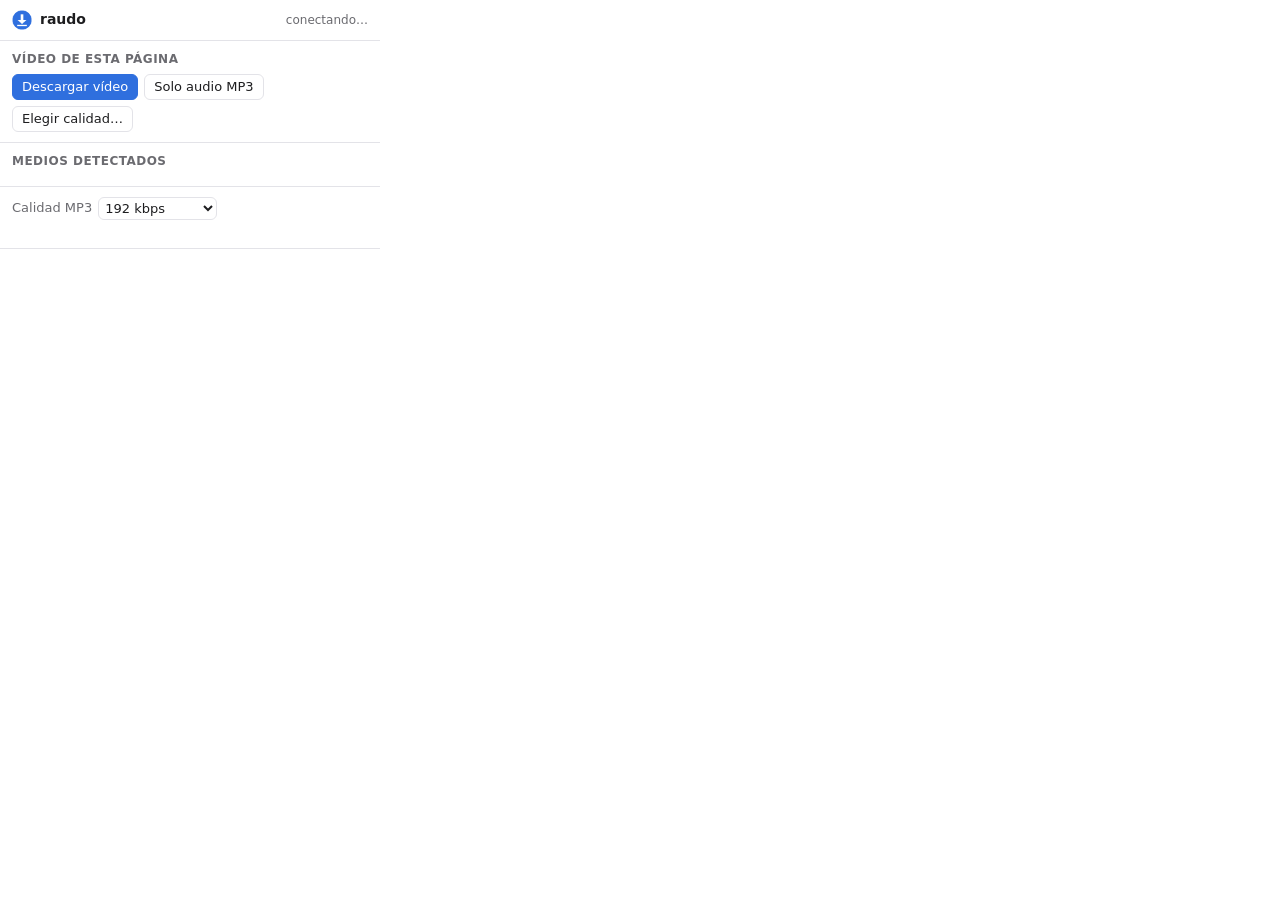
==== extension/popup.html @ 32888cb2 "Add MP3 audio downloads, live downloads in the popup, page-title names - Audio only: VideoOptions.au" ====
<!doctype html>
<html lang="es">
<head>
  <meta charset="utf-8">
  <title>raudo</title>
  <style>
    :root { --fg: #1d1d1f; --muted: #6b6b70; --bg: #ffffff; --line: #e3e3e8; --track: #ececf1; --accent: #2f6fde; --err: #c42b1c; --ok: #1b7f3b; }
    @media (prefers-color-scheme: dark) {
      :root { --fg: #f2f2f5; --muted: #a0a0a8; --bg: #1f1f23; --line: #3a3a40; --track: #33333a; --accent: #6b9cff; --err: #ff7b6e; --ok: #5fd38a; }
    }
    body { font: 13px/1.4 system-ui, sans-serif; color: var(--fg); background: var(--bg); margin: 0; width: 380px; }
    header { display: flex; align-items: center; gap: 8px; padding: 10px 12px; border-bottom: 1px solid var(--line); }
    header img { width: 20px; height: 20px; }
    header h1 { font-size: 14px; margin: 0; flex: 1; }
    #status { font-size: 12px; color: var(--muted); }
    #status.ok { color: var(--ok); } #status.err { color: var(--err); }
    section { padding: 10px 12px; border-bottom: 1px solid var(--line); }
    section:last-child { border-bottom: 0; }
    h2 { font-size: 12px; text-transform: uppercase; letter-spacing: .04em; color: var(--muted); margin: 0 0 6px; }
    ul { list-style: none; margin: 0; padding: 0; max-height: 220px; overflow-y: auto; }
    li { padding: 5px 0; }
    .line { display: flex; align-items: center; gap: 6px; }
    .name { flex: 1; min-width: 0; overflow: hidden; text-overflow: ellipsis; white-space: nowrap; }
    .meta { color: var(--muted); font-size: 11px; white-space: nowrap; font-variant-numeric: tabular-nums; }
    .bar { height: 4px; background: var(--track); border-radius: 2px; margin-top: 4px; overflow: hidden; }
    .bar > div { height: 100%; background: var(--accent); width: 0; transition: width .4s; }
    .bar.indeterminate > div { width: 30%; animation: slide 1.2s infinite ease-in-out; }
    @keyframes slide { from { margin-left: -30%; } to { margin-left: 100%; } }
    .done .bar > div { background: var(--ok); }
    .failed .meta { color: var(--err); }
    button { font: inherit; border: 1px solid var(--line); background: transparent; color: var(--fg); border-radius: 6px; padding: 3px 9px; cursor: pointer; }
    button.primary { background: var(--accent); border-color: var(--accent); color: #fff; }
    button:disabled { opacity: .5; cursor: default; }
    .row { display: flex; gap: 6px; align-items: center; flex-wrap: wrap; }
    select { font: inherit; min-width: 0; padding: 2px; background: var(--bg); color: var(--fg); border: 1px solid var(--line); border-radius: 6px; }
    #formats { flex: 1; }
    .empty, .hint { color: var(--muted); margin: 0; }
    #msg { font-size: 12px; min-height: 1em; }
    #msg.err { color: var(--err); } #msg.ok { color: var(--ok); }
    [hidden] { display: none !important; }
  </style>
</head>
<body>
  <header>
    <img src="icons/32.png" alt="">
    <h1>raudo</h1>
    <span id="status">conectando…</span>
  </header>

  <section id="permission" hidden>
    <p class="hint">raudo necesita acceso a las webs para detectar vídeos y descargas.</p>
    <button id="grant" class="primary">Conceder acceso</button>
  </section>

  <section id="downloads-section" hidden>
    <h2>Descargas</h2>
    <ul id="downloads"></ul>
  </section>

  <section id="page">
    <h2>Vídeo de esta página</h2>
    <div class="row">
      <button id="page-best" class="primary">Descargar vídeo</button>
      <button id="page-mp3">Solo audio MP3</button>
      <button id="page-formats">Elegir calidad…</button>
    </div>
    <div class="row" id="formats-row" hidden style="margin-top:6px">
      <select id="formats"></select>
      <button id="formats-go" class="primary">Descargar</button>
    </div>
    <p class="hint" id="page-hint" hidden style="margin-top:6px">Usa yt-dlp: funciona en YouTube y cientos de webs.</p>
  </section>

  <section>
    <h2>Medios detectados</h2>
    <ul id="media"></ul>
    <p class="empty" id="media-empty"></p>
  </section>

  <section>
    <div class="row">
      <label for="mp3-quality" class="hint">Calidad MP3</label>
      <select id="mp3-quality">
        <option value="128">128 kbps</option>
        <option value="192" selected>192 kbps</option>
        <option value="256">256 kbps</option>
        <option value="320">320 kbps</option>
        <option value="0">Máxima (VBR)</option>
      </select>
    </div>
    <div id="msg" style="margin-top:6px"></div>
  </section>

  <script src="popup.js"></script>
</body>
</html>
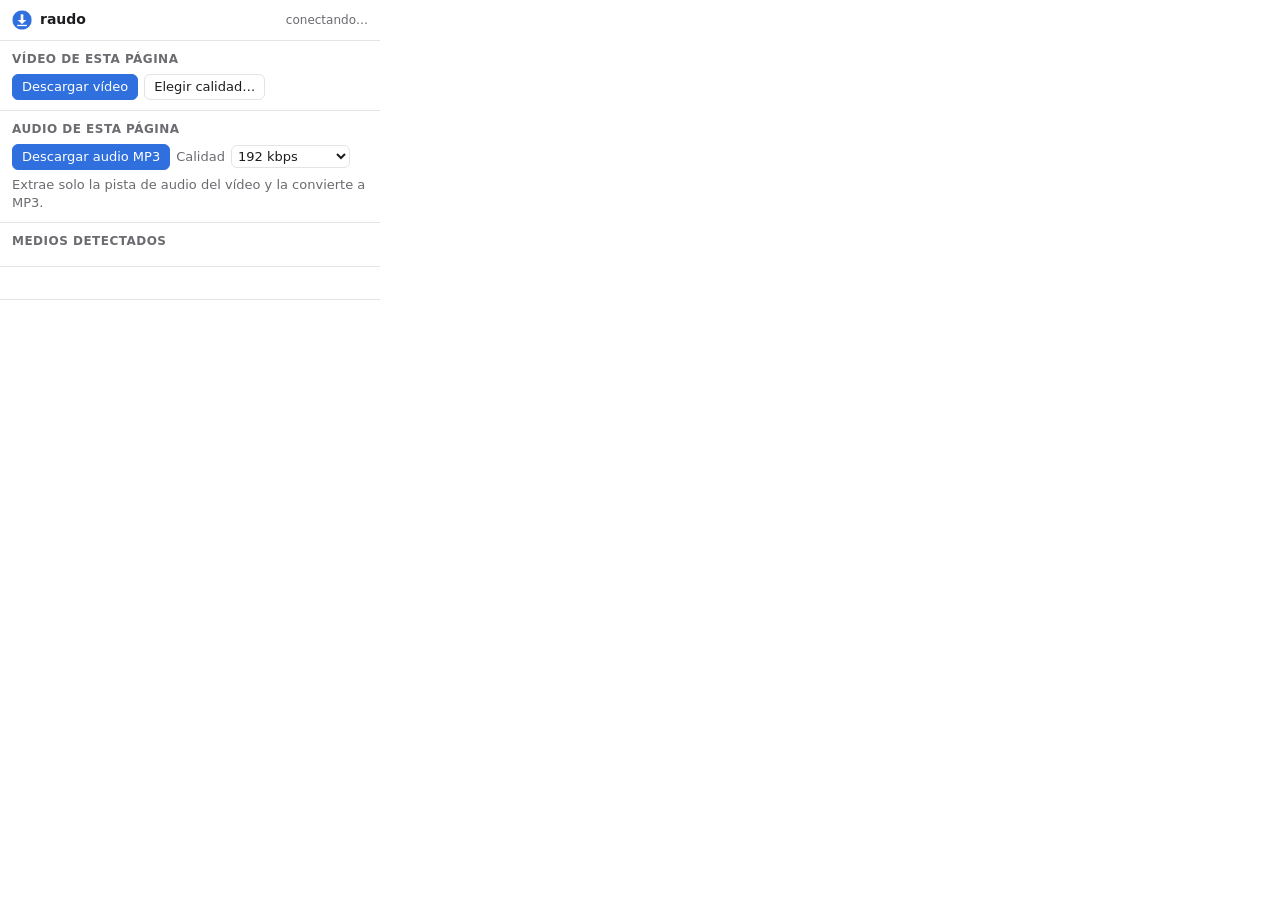
==== commit 052e6b9d: "Never overwrite finished files; cancel and audio section in the popup - yt-dlp now writes its finish" ====
--- a/extension/popup.html
+++ b/extension/popup.html
@@ -53,7 +53,7 @@
   </section>
 
   <section id="downloads-section" hidden>
-    <h2>Descargas</h2>
+    <h2>Descargas en curso</h2>
     <ul id="downloads"></ul>
   </section>
 
@@ -61,7 +61,6 @@
     <h2>Vídeo de esta página</h2>
     <div class="row">
       <button id="page-best" class="primary">Descargar vídeo</button>
-      <button id="page-mp3">Solo audio MP3</button>
       <button id="page-formats">Elegir calidad…</button>
     </div>
     <div class="row" id="formats-row" hidden style="margin-top:6px">
@@ -71,15 +70,11 @@
     <p class="hint" id="page-hint" hidden style="margin-top:6px">Usa yt-dlp: funciona en YouTube y cientos de webs.</p>
   </section>
 
-  <section>
-    <h2>Medios detectados</h2>
-    <ul id="media"></ul>
-    <p class="empty" id="media-empty"></p>
-  </section>
-
-  <section>
+  <section id="audio">
+    <h2>Audio de esta página</h2>
     <div class="row">
-      <label for="mp3-quality" class="hint">Calidad MP3</label>
+      <button id="page-mp3" class="primary">Descargar audio MP3</button>
+      <label for="mp3-quality" class="hint">Calidad</label>
       <select id="mp3-quality">
         <option value="128">128 kbps</option>
         <option value="192" selected>192 kbps</option>
@@ -88,7 +83,17 @@
         <option value="0">Máxima (VBR)</option>
       </select>
     </div>
-    <div id="msg" style="margin-top:6px"></div>
+    <p class="hint" style="margin-top:6px">Extrae solo la pista de audio del vídeo y la convierte a MP3.</p>
+  </section>
+
+  <section>
+    <h2>Medios detectados</h2>
+    <ul id="media"></ul>
+    <p class="empty" id="media-empty"></p>
+  </section>
+
+  <section>
+    <div id="msg"></div>
   </section>
 
   <script src="popup.js"></script>
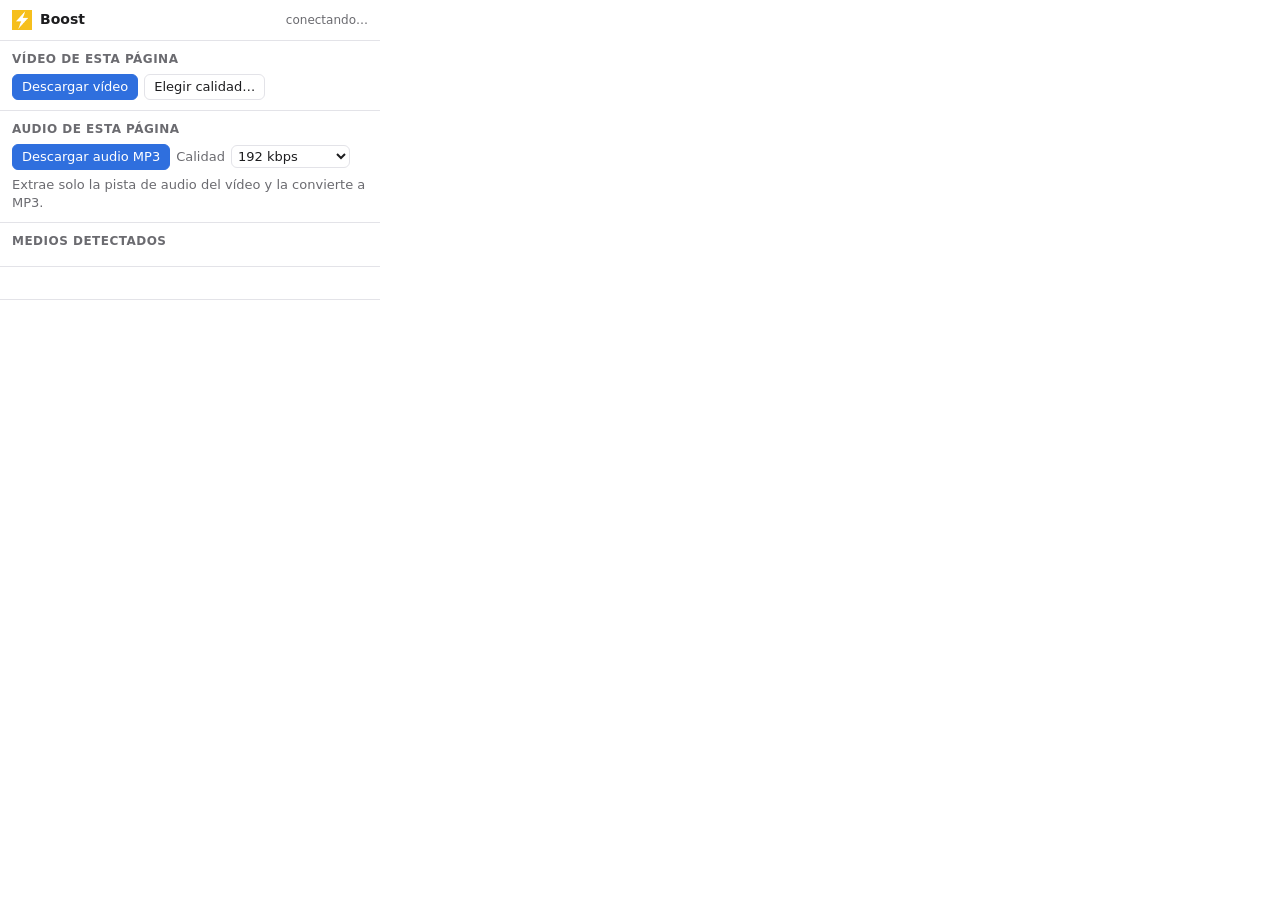
==== commit 6da6c1b8: "Rename the app to Boost, with its new icon User-facing name is now Boost: window, tray, launcher, no" ====
--- a/extension/popup.html
+++ b/extension/popup.html
@@ -2,7 +2,7 @@
 <html lang="es">
 <head>
   <meta charset="utf-8">
-  <title>raudo</title>
+  <title>Boost</title>
   <style>
     :root { --fg: #1d1d1f; --muted: #6b6b70; --bg: #ffffff; --line: #e3e3e8; --track: #ececf1; --accent: #2f6fde; --err: #c42b1c; --ok: #1b7f3b; }
     @media (prefers-color-scheme: dark) {
@@ -43,17 +43,17 @@
 <body>
   <header>
     <img src="icons/32.png" alt="">
-    <h1>raudo</h1>
+    <h1>Boost</h1>
     <span id="status">conectando…</span>
   </header>
 
   <section id="permission" hidden>
-    <p class="hint">raudo necesita acceso a las webs para detectar vídeos y descargas.</p>
+    <p class="hint">Boost necesita acceso a las webs para detectar vídeos y descargas.</p>
     <button id="grant" class="primary">Conceder acceso</button>
   </section>
 
   <section id="downloads-section" hidden>
-    <h2>Descargas en curso</h2>
+    <h2>Descargas</h2>
     <ul id="downloads"></ul>
   </section>
 
@@ -84,6 +84,7 @@
       </select>
     </div>
     <p class="hint" style="margin-top:6px">Extrae solo la pista de audio del vídeo y la convierte a MP3.</p>
+    <p class="hint" id="audio-hint" hidden></p>
   </section>
 
   <section>
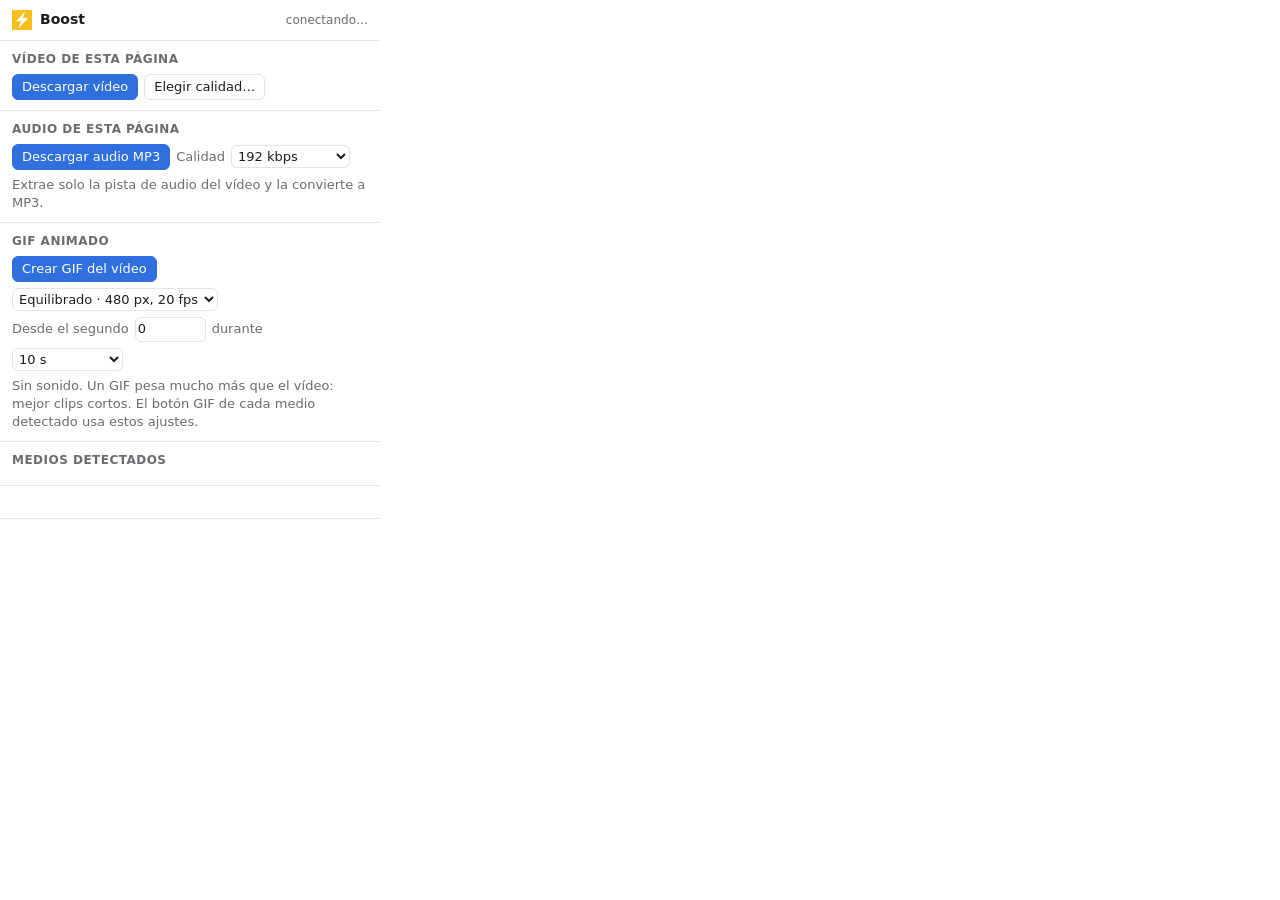
==== commit e38a0791: "Version 0.1.4: GIF conversion, update check, signed macOS build - Convert detected videos to animate" ====
--- a/extension/popup.html
+++ b/extension/popup.html
@@ -32,7 +32,7 @@
     button.primary { background: var(--accent); border-color: var(--accent); color: #fff; }
     button:disabled { opacity: .5; cursor: default; }
     .row { display: flex; gap: 6px; align-items: center; flex-wrap: wrap; }
-    select { font: inherit; min-width: 0; padding: 2px; background: var(--bg); color: var(--fg); border: 1px solid var(--line); border-radius: 6px; }
+    select, input[type=number] { font: inherit; min-width: 0; padding: 2px; background: var(--bg); color: var(--fg); border: 1px solid var(--line); border-radius: 6px; }
     #formats { flex: 1; }
     .empty, .hint { color: var(--muted); margin: 0; }
     #msg { font-size: 12px; min-height: 1em; }
@@ -46,6 +46,11 @@
     <h1>Boost</h1>
     <span id="status">conectando…</span>
   </header>
+
+  <section id="launch" hidden>
+    <p class="hint">Boost está cerrado.</p>
+    <button id="launch-go" class="primary">Lanzar aplicación</button>
+  </section>
 
   <section id="permission" hidden>
     <p class="hint">Boost necesita acceso a las webs para detectar vídeos y descargas.</p>
@@ -87,7 +92,32 @@
     <p class="hint" id="audio-hint" hidden></p>
   </section>
 
-  <section>
+  <section id="gif">
+    <h2>GIF animado</h2>
+    <div class="row">
+      <button id="page-gif" class="primary">Crear GIF del vídeo</button>
+      <select id="gif-preset" title="Calidad del GIF">
+        <option value="light">Ligero · 320 px, 10 fps</option>
+        <option value="balanced" selected>Equilibrado · 480 px, 20 fps</option>
+        <option value="high">Alta · 640 px, 25 fps</option>
+      </select>
+    </div>
+    <div class="row" style="margin-top:6px">
+      <label for="gif-from" class="hint">Desde el segundo</label>
+      <input id="gif-from" type="number" min="0" step="1" value="0" style="width:5em">
+      <label for="gif-seconds" class="hint">durante</label>
+      <select id="gif-seconds">
+        <option value="5">5 s</option>
+        <option value="10" selected>10 s</option>
+        <option value="15">15 s</option>
+        <option value="30">30 s</option>
+        <option value="0">todo el vídeo</option>
+      </select>
+    </div>
+    <p class="hint" style="margin-top:6px">Sin sonido. Un GIF pesa mucho más que el vídeo: mejor clips cortos. El botón GIF de cada medio detectado usa estos ajustes.</p>
+  </section>
+
+  <section id="media-section">
     <h2>Medios detectados</h2>
     <ul id="media"></ul>
     <p class="empty" id="media-empty"></p>
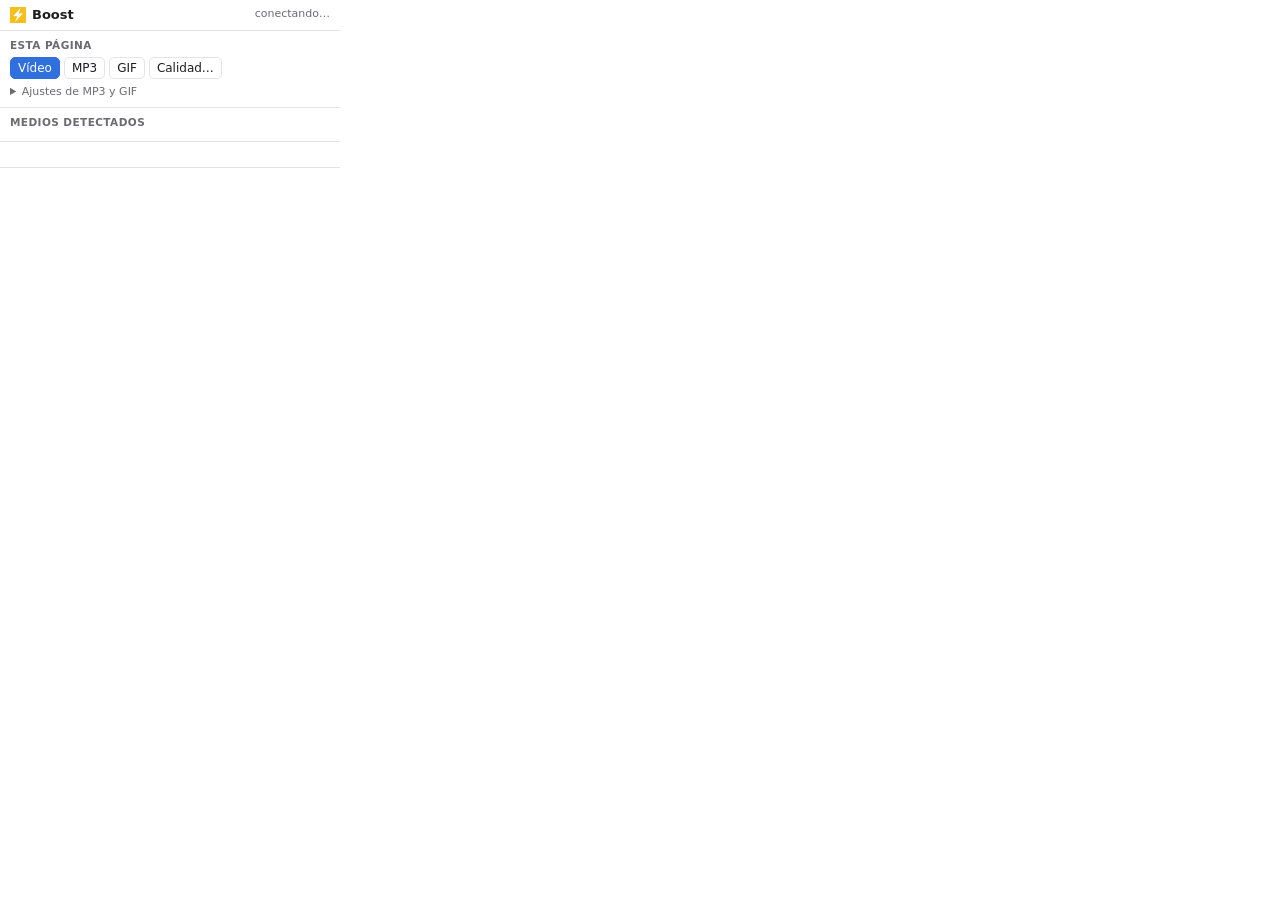
==== commit a17cb447: "Version 0.1.5: Instagram downloads, compact popup, media context menu - Pass the browser's cookies t" ====
--- a/extension/popup.html
+++ b/extension/popup.html
@@ -8,18 +8,21 @@
     @media (prefers-color-scheme: dark) {
       :root { --fg: #f2f2f5; --muted: #a0a0a8; --bg: #1f1f23; --line: #3a3a40; --track: #33333a; --accent: #6b9cff; --err: #ff7b6e; --ok: #5fd38a; }
     }
-    body { font: 13px/1.4 system-ui, sans-serif; color: var(--fg); background: var(--bg); margin: 0; width: 380px; }
-    header { display: flex; align-items: center; gap: 8px; padding: 10px 12px; border-bottom: 1px solid var(--line); }
-    header img { width: 20px; height: 20px; }
-    header h1 { font-size: 14px; margin: 0; flex: 1; }
-    #status { font-size: 12px; color: var(--muted); }
+    body { font: 12px/1.35 system-ui, sans-serif; color: var(--fg); background: var(--bg); margin: 0; width: 340px; }
+    header { display: flex; align-items: center; gap: 6px; padding: 6px 10px; border-bottom: 1px solid var(--line); }
+    header img { width: 16px; height: 16px; }
+    header h1 { font-size: 13px; margin: 0; flex: 1; }
+    #status { font-size: 11px; color: var(--muted); }
     #status.ok { color: var(--ok); } #status.err { color: var(--err); }
-    section { padding: 10px 12px; border-bottom: 1px solid var(--line); }
+    section { padding: 7px 10px; border-bottom: 1px solid var(--line); }
     section:last-child { border-bottom: 0; }
-    h2 { font-size: 12px; text-transform: uppercase; letter-spacing: .04em; color: var(--muted); margin: 0 0 6px; }
-    ul { list-style: none; margin: 0; padding: 0; max-height: 220px; overflow-y: auto; }
-    li { padding: 5px 0; }
-    .line { display: flex; align-items: center; gap: 6px; }
+    h2 { font-size: 10.5px; text-transform: uppercase; letter-spacing: .04em; color: var(--muted); margin: 0 0 5px; }
+    ul { list-style: none; margin: 0; padding: 0; max-height: 240px; overflow-y: auto; }
+    li { padding: 3px 0; border-top: 1px solid var(--line); }
+    li:first-child { border-top: 0; }
+    .line { display: flex; align-items: center; gap: 4px; }
+    .num { color: var(--muted); font-variant-numeric: tabular-nums; min-width: 1.4em; }
+    .name.locate { cursor: pointer; } .name.locate:hover { text-decoration: underline; }
     .name { flex: 1; min-width: 0; overflow: hidden; text-overflow: ellipsis; white-space: nowrap; }
     .meta { color: var(--muted); font-size: 11px; white-space: nowrap; font-variant-numeric: tabular-nums; }
     .bar { height: 4px; background: var(--track); border-radius: 2px; margin-top: 4px; overflow: hidden; }
@@ -28,14 +31,20 @@
     @keyframes slide { from { margin-left: -30%; } to { margin-left: 100%; } }
     .done .bar > div { background: var(--ok); }
     .failed .meta { color: var(--err); }
-    button { font: inherit; border: 1px solid var(--line); background: transparent; color: var(--fg); border-radius: 6px; padding: 3px 9px; cursor: pointer; }
+    button { font: inherit; border: 1px solid var(--line); background: transparent; color: var(--fg); border-radius: 5px; padding: 2px 7px; cursor: pointer; }
+    .line button { padding: 1px 6px; font-size: 11px; }
     button.primary { background: var(--accent); border-color: var(--accent); color: #fff; }
     button:disabled { opacity: .5; cursor: default; }
-    .row { display: flex; gap: 6px; align-items: center; flex-wrap: wrap; }
-    select, input[type=number] { font: inherit; min-width: 0; padding: 2px; background: var(--bg); color: var(--fg); border: 1px solid var(--line); border-radius: 6px; }
+    .row { display: flex; gap: 4px; align-items: center; flex-wrap: wrap; }
+    #formats-row, #page-hint { margin-top: 5px; }
+    details { margin-top: 6px; } summary { cursor: pointer; color: var(--muted); font-size: 11px; }
+    .grid { display: grid; grid-template-columns: auto 1fr; gap: 4px 8px; align-items: center; margin: 6px 0 4px; }
+    .grid label { color: var(--muted); }
+    #gif-from { width: 4.5em; }
+    select, input[type=number] { font: inherit; min-width: 0; padding: 1px 2px; background: var(--bg); color: var(--fg); border: 1px solid var(--line); border-radius: 6px; }
     #formats { flex: 1; }
-    .empty, .hint { color: var(--muted); margin: 0; }
-    #msg { font-size: 12px; min-height: 1em; }
+    .empty, .hint { color: var(--muted); margin: 0; font-size: 11px; }
+    #msg { font-size: 11px; min-height: 1em; }
     #msg.err { color: var(--err); } #msg.ok { color: var(--ok); }
     [hidden] { display: none !important; }
   </style>
@@ -63,62 +72,55 @@
   </section>
 
   <section id="page">
-    <h2>Vídeo de esta página</h2>
+    <h2>Esta página</h2>
     <div class="row">
-      <button id="page-best" class="primary">Descargar vídeo</button>
-      <button id="page-formats">Elegir calidad…</button>
+      <button id="page-best" class="primary" title="Descargar el vídeo en la mejor calidad">Vídeo</button>
+      <button id="page-mp3" title="Solo el audio, en MP3">MP3</button>
+      <button id="page-gif" title="GIF animado (ajustes abajo)">GIF</button>
+      <button id="page-formats" title="Elegir resolución y formato">Calidad…</button>
     </div>
-    <div class="row" id="formats-row" hidden style="margin-top:6px">
+    <div class="row" id="formats-row" hidden>
       <select id="formats"></select>
       <button id="formats-go" class="primary">Descargar</button>
     </div>
-    <p class="hint" id="page-hint" hidden style="margin-top:6px">Usa yt-dlp: funciona en YouTube y cientos de webs.</p>
-  </section>
-
-  <section id="audio">
-    <h2>Audio de esta página</h2>
-    <div class="row">
-      <button id="page-mp3" class="primary">Descargar audio MP3</button>
-      <label for="mp3-quality" class="hint">Calidad</label>
-      <select id="mp3-quality">
-        <option value="128">128 kbps</option>
-        <option value="192" selected>192 kbps</option>
-        <option value="256">256 kbps</option>
-        <option value="320">320 kbps</option>
-        <option value="0">Máxima (VBR)</option>
-      </select>
-    </div>
-    <p class="hint" style="margin-top:6px">Extrae solo la pista de audio del vídeo y la convierte a MP3.</p>
-    <p class="hint" id="audio-hint" hidden></p>
-  </section>
-
-  <section id="gif">
-    <h2>GIF animado</h2>
-    <div class="row">
-      <button id="page-gif" class="primary">Crear GIF del vídeo</button>
-      <select id="gif-preset" title="Calidad del GIF">
-        <option value="light">Ligero · 320 px, 10 fps</option>
-        <option value="balanced" selected>Equilibrado · 480 px, 20 fps</option>
-        <option value="high">Alta · 640 px, 25 fps</option>
-      </select>
-    </div>
-    <div class="row" style="margin-top:6px">
-      <label for="gif-from" class="hint">Desde el segundo</label>
-      <input id="gif-from" type="number" min="0" step="1" value="0" style="width:5em">
-      <label for="gif-seconds" class="hint">durante</label>
-      <select id="gif-seconds">
-        <option value="5">5 s</option>
-        <option value="10" selected>10 s</option>
-        <option value="15">15 s</option>
-        <option value="30">30 s</option>
-        <option value="0">todo el vídeo</option>
-      </select>
-    </div>
-    <p class="hint" style="margin-top:6px">Sin sonido. Un GIF pesa mucho más que el vídeo: mejor clips cortos. El botón GIF de cada medio detectado usa estos ajustes.</p>
+    <p class="hint" id="page-hint" hidden></p>
+    <details id="opts">
+      <summary>Ajustes de MP3 y GIF</summary>
+      <div class="grid">
+        <label for="mp3-quality">MP3</label>
+        <select id="mp3-quality">
+          <option value="128">128 kbps</option>
+          <option value="192" selected>192 kbps</option>
+          <option value="256">256 kbps</option>
+          <option value="320">320 kbps</option>
+          <option value="0">Máxima (VBR)</option>
+        </select>
+        <label for="gif-preset">GIF</label>
+        <select id="gif-preset">
+          <option value="light">Ligero · 320 px, 10 fps</option>
+          <option value="balanced" selected>Equilibrado · 480 px, 20 fps</option>
+          <option value="high">Alta · 640 px, 25 fps</option>
+        </select>
+        <label for="gif-from">Desde</label>
+        <span class="row">
+          <input id="gif-from" type="number" min="0" step="1" value="0" title="Segundo del vídeo">
+          <span class="hint">s, durante</span>
+          <select id="gif-seconds">
+            <option value="5">5 s</option>
+            <option value="10" selected>10 s</option>
+            <option value="15">15 s</option>
+            <option value="30">30 s</option>
+            <option value="0">todo</option>
+          </select>
+        </span>
+      </div>
+      <p class="hint">El GIF no lleva sonido y pesa más que el vídeo: mejor fragmentos cortos.</p>
+    </details>
   </section>
 
   <section id="media-section">
     <h2>Medios detectados</h2>
+    <p class="hint" id="media-tip" hidden>Pulsa un nombre para ver cuál es en la página, o haz clic derecho sobre el vídeo → Boost.</p>
     <ul id="media"></ul>
     <p class="empty" id="media-empty"></p>
   </section>
